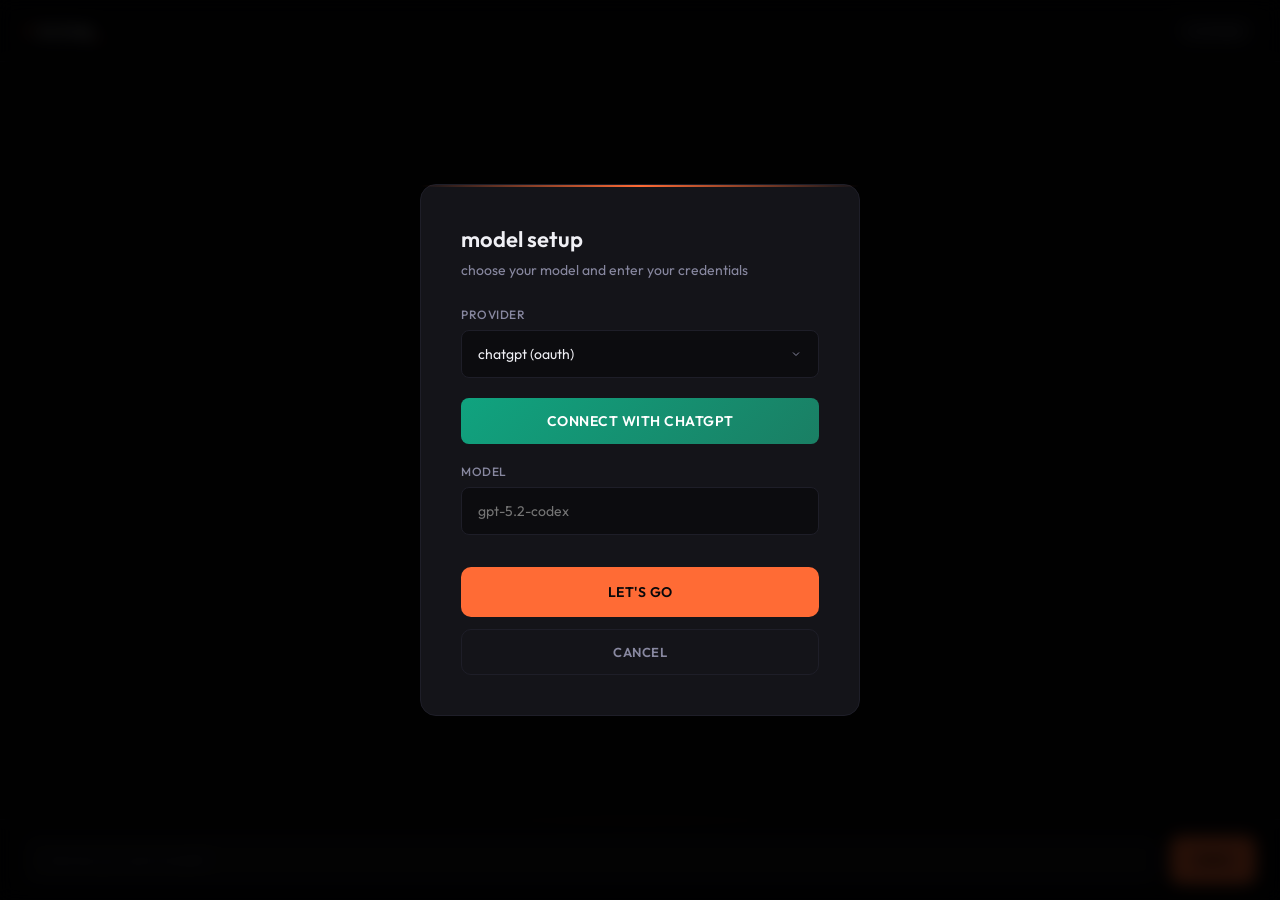
==== server/cmd/web/web/index.html @ 93791e53 "minimal working ui, supports codex oauth now. chat is fully functional with models and api keys." ====
<!DOCTYPE html>
<html lang="en">
<head>
  <meta charset="UTF-8">
  <meta name="viewport" content="width=device-width, initial-scale=1.0">
  <title>ricing</title>
  <link rel="preconnect" href="https://fonts.googleapis.com">
  <link rel="preconnect" href="https://fonts.gstatic.com" crossorigin>
  <link href="https://fonts.googleapis.com/css2?family=JetBrains+Mono:wght@400;500;600&family=Outfit:wght@300;400;500;600;700&display=swap" rel="stylesheet">
  <style>
    :root {
      --bg-deep: #08080a;
      --bg-base: #0c0c0f;
      --bg-elevated: #141419;
      --bg-hover: #1a1a22;
      --border-subtle: #1e1e28;
      --border-active: #2a2a3a;
      --text-primary: #f0f0f5;
      --text-secondary: #8888a0;
      --text-dim: #4a4a5a;
      --accent-primary: #ff6b35;
      --accent-secondary: #ff8c5a;
      --accent-glow: rgba(255, 107, 53, 0.3);
      --success: #35ff6b;
      --error: #ff355a;
    }

    * { box-sizing: border-box; margin: 0; padding: 0; }

    body {
      font-family: 'Outfit', -apple-system, BlinkMacSystemFont, sans-serif;
      background: var(--bg-deep);
      color: var(--text-primary);
      height: 100vh;
      display: flex;
      flex-direction: column;
      overflow: hidden;
    }

    header {
      padding: 16px 24px;
      border-bottom: 1px solid var(--border-subtle);
      display: flex;
      justify-content: space-between;
      align-items: center;
      background: rgba(8, 8, 10, 0.8);
      backdrop-filter: blur(12px);
    }

    header h1 {
      font-family: 'JetBrains Mono', monospace;
      font-size: 18px;
      font-weight: 600;
      display: flex;
      align-items: center;
      gap: 2px;
    }

    header h1 span { color: var(--accent-primary); }
    header h1 .cursor {
      color: var(--accent-primary);
      animation: blink 1s step-end infinite;
    }

    @keyframes blink {
      0%, 50% { opacity: 1; }
      51%, 100% { opacity: 0; }
    }

    .status-badge {
      display: flex;
      align-items: center;
      padding: 6px 14px;
      background: var(--bg-elevated);
      border: 1px solid var(--border-subtle);
      border-radius: 20px;
      font-size: 12px;
      font-weight: 500;
      color: var(--text-secondary);
      cursor: pointer;
      transition: all 0.2s;
    }

    .status-badge:hover {
      border-color: var(--accent-primary);
      color: var(--text-primary);
    }

    .status-badge.connected {
      border-color: var(--border-subtle);
      color: var(--text-primary);
    }

    #chat {
      flex: 1;
      overflow-y: auto;
      padding: 24px;
      display: flex;
      flex-direction: column;
      gap: 12px;
    }

    #chat::-webkit-scrollbar { width: 4px; }
    #chat::-webkit-scrollbar-track { background: transparent; }
    #chat::-webkit-scrollbar-thumb { background: var(--border-subtle); border-radius: 2px; }

    .message {
      max-width: 700px;
      padding: 14px 18px;
      border-radius: 10px;
      line-height: 1.5;
      animation: msgIn 0.2s ease;
      white-space: pre-wrap;
      word-break: break-word;
    }

    @keyframes msgIn {
      from { opacity: 0; transform: translateY(8px); }
      to { opacity: 1; transform: translateY(0); }
    }

    .message.user {
      align-self: flex-end;
      background: var(--bg-elevated);
      border: 1px solid var(--border-subtle);
    }

    .message.assistant {
      align-self: flex-start;
      background: transparent;
      border-left: 3px solid var(--accent-primary);
      padding-left: 15px;
    }

    .message.system {
      align-self: center;
      background: transparent;
      color: var(--text-dim);
      font-size: 13px;
      font-style: italic;
      text-align: center;
      padding: 8px;
    }

    .message.tool {
      align-self: flex-start;
      background: var(--bg-elevated);
      border: 1px solid var(--border-subtle);
      font-size: 13px;
      color: var(--text-dim);
      font-family: 'JetBrains Mono', monospace;
    }

    .message.error {
      border-left-color: var(--error);
      color: var(--error);
    }

    #input-area {
      padding: 16px 24px;
      border-top: 1px solid var(--border-subtle);
      display: flex;
      gap: 12px;
      background: rgba(8, 8, 10, 0.8);
      backdrop-filter: blur(12px);
      position: relative;
    }

    #input-area::before {
      content: '';
      position: absolute;
      top: -1px;
      left: 0;
      right: 0;
      height: 1px;
      background: linear-gradient(90deg, transparent, var(--accent-primary), transparent);
      opacity: 0.5;
    }

    #prompt {
      flex: 1;
      padding: 14px 18px;
      border: 1px solid var(--border-subtle);
      border-radius: 10px;
      background: var(--bg-elevated);
      color: var(--text-primary);
      font-size: 14px;
      font-family: inherit;
      outline: none;
      transition: all 0.2s;
    }

    #prompt:focus {
      border-color: var(--accent-primary);
      background: var(--bg-hover);
    }

    #prompt::placeholder { color: var(--text-dim); }

    button {
      padding: 14px 24px;
      background: var(--accent-primary);
      color: var(--bg-deep);
      border: none;
      border-radius: 10px;
      font-size: 14px;
      font-weight: 600;
      font-family: inherit;
      cursor: pointer;
      transition: all 0.2s;
      text-transform: uppercase;
      letter-spacing: 0.5px;
    }

    button:hover {
      background: var(--accent-secondary);
      transform: translateY(-2px);
      box-shadow: 0 8px 24px var(--accent-glow);
    }

    button:disabled {
      opacity: 0.5;
      cursor: not-allowed;
      transform: none;
      box-shadow: none;
    }

    #setup {
      position: fixed;
      inset: 0;
      background: rgba(0, 0, 0, 0.85);
      display: flex;
      align-items: center;
      justify-content: center;
      z-index: 100;
      backdrop-filter: blur(8px);
      animation: fadeIn 0.2s ease;
    }

    @keyframes fadeIn {
      from { opacity: 0; }
      to { opacity: 1; }
    }

    .setup-box {
      background: var(--bg-elevated);
      padding: 40px;
      border-radius: 16px;
      width: 440px;
      border: 1px solid var(--border-subtle);
      position: relative;
      animation: slideUp 0.3s ease;
    }

    @keyframes slideUp {
      from { opacity: 0; transform: translateY(20px); }
      to { opacity: 1; transform: translateY(0); }
    }

    .setup-box::before {
      content: '';
      position: absolute;
      top: 0;
      left: 0;
      right: 0;
      height: 2px;
      background: linear-gradient(90deg, transparent, var(--accent-primary), transparent);
    }

    .setup-box h2 {
      font-size: 22px;
      font-weight: 600;
      margin-bottom: 8px;
    }

    .setup-box > p {
      color: var(--text-secondary);
      font-size: 14px;
      margin-bottom: 28px;
    }

    .field { margin-bottom: 20px; }

    .field label {
      display: block;
      font-size: 12px;
      color: var(--text-secondary);
      margin-bottom: 8px;
      text-transform: uppercase;
      letter-spacing: 0.5px;
      font-weight: 500;
    }

    .field select, .field input {
      width: 100%;
      padding: 14px 16px;
      border: 1px solid var(--border-subtle);
      border-radius: 8px;
      background: var(--bg-base);
      color: var(--text-primary);
      font-size: 14px;
      font-family: inherit;
      outline: none;
      transition: all 0.2s;
    }

    .field select:focus, .field input:focus {
      border-color: var(--accent-primary);
      background: var(--bg-hover);
    }

    .field select {
      cursor: pointer;
      appearance: none;
      background-image: url("data:image/svg+xml,%3Csvg xmlns='http://www.w3.org/2000/svg' width='12' height='12' viewBox='0 0 24 24' fill='none' stroke='%238888a0' stroke-width='2'%3E%3Cpath d='M6 9l6 6 6-6'/%3E%3C/svg%3E");
      background-repeat: no-repeat;
      background-position: right 16px center;
    }

    .oauth-btn {
      width: 100%;
      padding: 14px 16px;
      background: linear-gradient(135deg, #10a37f 0%, #1a7f64 100%);
      color: white;
      border: none;
      border-radius: 8px;
      font-size: 14px;
      font-weight: 600;
      font-family: inherit;
      cursor: pointer;
      transition: all 0.2s;
    }

    .oauth-btn:hover {
      transform: translateY(-2px);
      box-shadow: 0 8px 24px rgba(16, 163, 127, 0.3);
    }

    .field-group {
      display: none;
      animation: fadeIn 0.2s ease;
    }

    .field-group.show { display: block; }

    .setup-box button.primary {
      width: 100%;
      margin-top: 12px;
      padding: 16px;
      font-size: 14px;
    }

    .setup-box button.secondary {
      width: 100%;
      margin-top: 12px;
      padding: 14px;
      background: transparent;
      border: 1px solid var(--border-subtle);
      color: var(--text-secondary);
      font-size: 13px;
    }

    .setup-box button.secondary:hover {
      border-color: var(--text-secondary);
      color: var(--text-primary);
      background: transparent;
      box-shadow: none;
      transform: none;
    }
  </style>
</head>
<body>
  <header>
    <h1><span>r</span>icing<span class="cursor">_</span></h1>
    <div class="status-badge" id="statusBadge" onclick="showSetup()">
      <span id="statusText">not linked</span>
    </div>
  </header>

  <div id="chat"></div>

  <div id="input-area">
    <input id="prompt" placeholder="what do you want to build?" />
    <button id="send">send</button>
  </div>

  <div id="setup">
    <div class="setup-box">
      <h2>model setup</h2>
      <p>choose your model and enter your credentials</p>

      <div class="field">
        <label>provider</label>
        <select id="provider" onchange="updateFields()">
          <option value="chatgpt">chatgpt (oauth)</option>
          <option value="openai">openai api</option>
          <option value="anthropic">anthropic api</option>
          <option value="gemini">google gemini</option>
          <option value="openrouter">openrouter</option>
          <option value="ollama">ollama (local)</option>
          <option value="lmstudio">lm studio (local)</option>
        </select>
      </div>

      <div class="field" id="api-key-field">
        <label>api key</label>
        <input type="password" id="apiKey" placeholder="sk-..." />
      </div>

      <div class="field" id="oauth-field" style="display: none;">
        <button type="button" class="oauth-btn" onclick="startOAuth()">connect with chatgpt</button>
      </div>

      <div class="field" id="model-field">
        <label>model</label>
        <input type="text" id="model" placeholder="model name" />
      </div>

      <div class="field field-group" id="url-field">
        <label>server url</label>
        <input type="text" id="url" placeholder="http://localhost:11434/v1" />
      </div>

      <button class="primary" onclick="saveConfig()">let's go</button>
      <button class="secondary" onclick="closeSetup()">cancel</button>
    </div>
  </div>

  <script>
    const chat = document.getElementById('chat');
    const prompt = document.getElementById('prompt');
    const sendBtn = document.getElementById('send');
    const setup = document.getElementById('setup');
    const statusBadge = document.getElementById('statusBadge');
    const statusText = document.getElementById('statusText');

    let config = null;

    const defaults = {
      chatgpt:    { model: 'gpt-5.2-codex' },
      openai:     { model: 'gpt-4o' },
      anthropic:  { model: 'claude-sonnet-4-20250514' },
      gemini:     { model: 'gemini-2.0-flash' },
      openrouter: { model: 'openai/gpt-4o' },
      ollama:     { url: 'http://localhost:11434/v1', model: '' },
      lmstudio:   { url: 'http://localhost:1234/v1',  model: '' }
    };

    function updateFields(clear = true) {
      const provider = document.getElementById('provider').value;
      const isLocal = provider === 'ollama' || provider === 'lmstudio';
      const isOAuth = provider === 'chatgpt';

      if (clear) {
        document.getElementById('apiKey').value = '';
        document.getElementById('model').value = '';
        document.getElementById('url').value = '';
      }

      document.getElementById('api-key-field').style.display = (isLocal || isOAuth) ? 'none' : 'block';
      document.getElementById('oauth-field').style.display = isOAuth ? 'block' : 'none';
      document.getElementById('url-field').classList.toggle('show', isLocal);

      const def = defaults[provider] || {};
      document.getElementById('model').placeholder = def.model || 'model name';
      document.getElementById('url').placeholder = def.url || 'http://localhost:11434/v1';
    }

    async function startOAuth() {
      try {
        const res = await fetch('http://127.0.0.1:1777/api/v1/providers');
        const data = await res.json();
        const provider = data.default_provider_id;

        const connectRes = await fetch('http://127.0.0.1:1777/api/v1/providers/' + provider + '/connect', {
          method: 'POST',
          headers: { 'Content-Type': 'application/json' },
          body: JSON.stringify({ open_browser: false })
        });
        const connectData = await connectRes.json();
        if (connectData.auth_url) {
          window.open(connectData.auth_url, '_blank', 'width=600,height=700');
          addMessage('system', 'OAuth window opened. Complete the login, then come back here.');
          pollForConnection(provider);
        } else {
          addMessage('system', connectData.error?.message || 'failed to start OAuth');
        }
      } catch (e) {
        addMessage('system', 'OAuth error: ' + e.message);
      }
    }

    async function pollForConnection(provider) {
      addMessage('system', 'waiting for OAuth completion...');
      for (let i = 0; i < 30; i++) {
        await new Promise(r => setTimeout(r, 2000));
        try {
          const res = await fetch('http://127.0.0.1:1777/api/v1/providers');
          const data = await res.json();
          const prov = data.providers?.find(p => p.id === provider);
          if (prov?.state === 'connected') {
            config = { backend: 'chatgpt', apiKey: '', model: 'gpt-5.2-codex', url: '', isOAuth: true };
            localStorage.setItem('ricing-config', JSON.stringify(config));
            updateStatus(true);
            closeSetup();
            addMessage('system', 'OAuth connected. You can now chat.');
            return;
          }
        } catch (e) {

        }
      }
      addMessage('system', 'OAuth timed out. Try again.');
    }

    function closeSetup() {
      setup.style.display = 'none';
    }

    function showSetup() {
      setup.style.display = 'flex';
      if (config) {
        document.getElementById('provider').value = config.backend;
      } else {
        document.getElementById('provider').value = 'chatgpt';
        document.getElementById('apiKey').value = '';
        document.getElementById('model').value = '';
        document.getElementById('url').value = '';
      }
      updateFields(false);
    }

    async function saveConfig() {
      const provider = document.getElementById('provider').value;
      const isOAuth = provider === 'chatgpt';
      const apiKey = isOAuth ? '' : document.getElementById('apiKey').value;
      const model = document.getElementById('model').value || defaults[provider]?.model || '';
      const url = document.getElementById('url').value || defaults[provider]?.url || '';

      config = { backend: provider, apiKey, model, url, isOAuth };
      localStorage.setItem('ricing-config', JSON.stringify(config));
      setup.style.display = 'none';
      updateStatus(!isOAuth);
      addMessage('system', `linked to ${provider}${model ? ' (' + model + ')' : ''}`);

      if (isOAuth) {
        addMessage('system', 'OAuth connected. You can now chat.');
        return;
      }

      try {
        const res = await fetch('http://127.0.0.1:1777/api/v1/providers/' + provider + '/ping', {
          method: 'POST',
          headers: { 'Content-Type': 'application/json' },
          body: JSON.stringify({ model, api_key: apiKey, url })
        });
        const data = await res.json();
        if (res.ok && data.reply) {
          addMessage('assistant', data.reply);
        } else {
          addMessage('system', data.error?.message || 'ping failed');
        }
      } catch (e) {
        addMessage('system', 'could not ping: ' + e.message);
      }
    }

    function updateStatus(isConnected) {
      statusBadge.classList.toggle('connected', isConnected);
      statusText.textContent = isConnected ? (config?.model || 'linked') : 'not linked';
    }

    function addMessage(role, content) {
      const div = document.createElement('div');
      div.className = `message ${role}`;
      div.textContent = content;
      chat.appendChild(div);
      chat.scrollTop = chat.scrollHeight;
      return div;
    }

    function enableInput() {
      sendBtn.disabled = false;
      prompt.disabled = false;
      prompt.focus();
    }

    async function send() {
      const text = prompt.value.trim();
      if (!text || !config) return;

      prompt.value = '';
      addMessage('user', text);
      sendBtn.disabled = true;
      prompt.disabled = true;

      let thinkingEl = addMessage('assistant', '...');

      try {
        const res = await fetch('http://127.0.0.1:1777/api/v1/runs', {
          method: 'POST',
          headers: { 'Content-Type': 'application/json' },
          body: JSON.stringify({
            prompt: text,
            mode: 'auto',
            llm: {
              provider_id: '',
              model: config.model,
              api_key: config.apiKey,
              url: config.url
            }
          })
        });

        const data = await res.json();

        if (res.status === 409 || data.error?.code === 'provider_not_connected') {
          thinkingEl.remove();
          addMessage('system', 'not linked. click the badge at the top to configure.');
          showSetup();
          enableInput();
          return;
        }

        if (!res.ok) {
          thinkingEl.remove();
          const errEl = addMessage('assistant', data.error?.message || JSON.stringify(data));
          errEl.classList.add('error');
          enableInput();
          return;
        }

        const runID = data.run.id;
        const wsUrl = 'ws://127.0.0.1:1777' + data.ws_url;
        const ws = new WebSocket(wsUrl);
        let responseText = '';
        let streaming = false;

        ws.onopen = () => {

          ws.send(JSON.stringify({
            type: 'subscribe',
            data: { run_id: runID, after_seq: 0 }
          }));
        };

        ws.onmessage = (event) => {
          const msg = JSON.parse(event.data);

          if (msg.type === 'assistant.delta') {
            const delta = msg.data?.text ?? '';
            if (!streaming) {

              thinkingEl.textContent = '';
              streaming = true;
            }
            responseText += delta;
            thinkingEl.textContent = responseText;
            chat.scrollTop = chat.scrollHeight;
          }

          if (msg.type === 'tool.call') {
            addMessage('tool', `tool: ${msg.data?.name}(${JSON.stringify(msg.data?.arguments ?? {})})`);
          }

          if (msg.type === 'error') {
            thinkingEl.remove();
            const errEl = addMessage('assistant', msg.data?.message || 'error');
            errEl.classList.add('error');
            ws.close();
          }

          if (msg.type === 'run.completed') {
            if (!streaming) {

              const finalText = msg.data?.result?.output_text || '';
              if (finalText) {
                thinkingEl.textContent = finalText;
              } else {
                thinkingEl.remove();
              }
            }
            ws.close();
          }
        };

        ws.onclose = () => {
          enableInput();
        };

        ws.onerror = () => {
          thinkingEl.remove();
          const errEl = addMessage('assistant', 'connection error');
          errEl.classList.add('error');
          enableInput();
        };

      } catch (e) {
        thinkingEl.remove();
        const errEl = addMessage('assistant', 'error: ' + e.message);
        errEl.classList.add('error');
        enableInput();
      }
    }

    sendBtn.onclick = send;
    prompt.onkeydown = (e) => {
      if (e.key === 'Enter' && !e.shiftKey) {
        e.preventDefault();
        send();
      }
    };

    async function init() {
      const saved = localStorage.getItem('ricing-config');
      if (saved) {
        try { config = JSON.parse(saved); } catch (_) {}
      }

      try {
        const res = await fetch('http://127.0.0.1:1777/api/v1/providers');
        const data = await res.json();
        const connectedProvider = data.providers?.find(p => p.state === 'connected');
        if (connectedProvider) {
          if (!config) {
            config = { backend: 'chatgpt', apiKey: '', model: 'gpt-5.2-codex', url: '', isOAuth: true };
            localStorage.setItem('ricing-config', JSON.stringify(config));
          }
          updateStatus(true);
          setup.style.display = 'none';
          addMessage('system', 'connected via OAuth');
          return;
        }
      } catch (_) {}

      if (config) {
        setup.style.display = 'none';
        updateStatus(true);
        addMessage('system', `using ${config.backend}${config.model ? ' (' + config.model + ')' : ''}`);
      }

      updateFields(false);
    }

    init();
  </script>
</body>
</html>
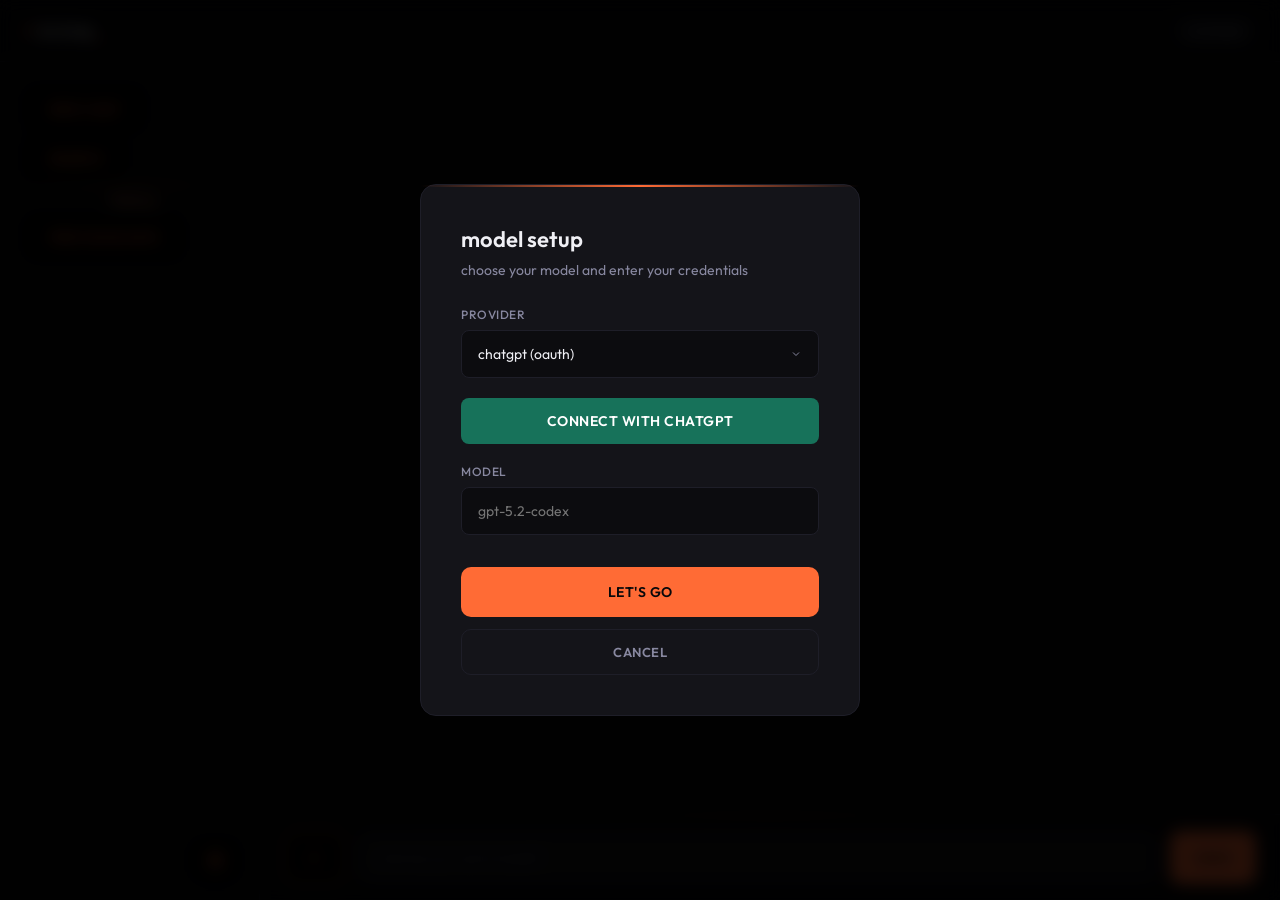
==== commit e70a13f2: "added sidebar and other ui elements" ====
--- a/server/cmd/web/web/index.html
+++ b/server/cmd/web/web/index.html
@@ -46,7 +46,10 @@
       background: rgba(8, 8, 10, 0.8);
       backdrop-filter: blur(12px);
     }
-
+    .header-left{
+      display: flex;
+      gap: 20px;
+    }
     header h1 {
       font-family: 'JetBrains Mono', monospace;
       font-size: 18px;
@@ -320,7 +323,7 @@
     .oauth-btn {
       width: 100%;
       padding: 14px 16px;
-      background: linear-gradient(135deg, #10a37f 0%, #1a7f64 100%);
+      background: linear-gradient(135deg, #17725a 0%, #17725a 100%);
       color: white;
       border: none;
       border-radius: 8px;
@@ -333,6 +336,8 @@
 
     .oauth-btn:hover {
       transform: translateY(-2px);
+     
+      background: linear-gradient(135deg, #10a37f 0%, #1a7f64 100%);
       box-shadow: 0 8px 24px rgba(16, 163, 127, 0.3);
     }
 
@@ -349,7 +354,7 @@
       padding: 16px;
       font-size: 14px;
     }
-
+    
     .setup-box button.secondary {
       width: 100%;
       margin-top: 12px;
@@ -367,23 +372,176 @@
       box-shadow: none;
       transform: none;
     }
+    .sidebar{
+    position: relative;
+    width:260px;
+    background:#08080a;
+    color:white;
+    padding:20px;
+    border-right:1px solid var(--border-subtle);
+}
+.gradient-line{
+    height:1px;
+    background: linear-gradient(90deg, transparent, var(--accent-primary), transparent)
+}
+.sideButts{
+  background-color: black;
+  height: auto;
+  width:auto;
+  display:flex;
+    align-items:center;
+    justify-content:center;
+    font-size:15px;
+  color: var(--accent-primary);
+  margin: 5px;
+  font-size: small;
+}
+.sideButts:hover{
+  border: 0.75px solid var(--accent-primary);
+  background-color: #08080a;
+    transform: translateY(-2px);
+}
+#pc{
+  padding-left: 85px;
+  font-size: 15px;
+  color: var(--accent-secondary);
+  margin: 5px;
+}
+.previousChats{
+  background-color: black;
+  height: auto;
+  width:auto;
+  display:flex;
+    align-items:center;
+    justify-content:center;
+    font-size:15px;
+  color: var(--accent-primary);
+  margin: 5px;
+  font-size: small;
+}
+.previousChats:hover{
+  transform: translateY(0px);
+  box-shadow: none;
+  background-color: #08080a;
+}
+.settings-btn{
+    position:absolute;
+    bottom:20px;
+    right:20px;
+
+    width:40px;
+    height:40px;
+
+    display:flex;
+    align-items:center;
+    justify-content:center;
+
+    border:none;
+    border-radius:10px;
+    background-color: black;
+    color: var(--accent-primary);
+    font-size:18px;
+    cursor:pointer;
+}
+.settings-btn:hover{
+  transform: translateY(0px);
+  box-shadow: none;
+  background-color: #08080a;
+}
+.attch-btn{
+  display:flex;
+    align-items:center;
+    justify-content:center;
+
+    border:none;
+    border-radius:10px;
+    background-color: black;
+    color: var(--accent-primary);
+    font-size:18px;
+  border:0.25px solid var(--accent-primary);
+    cursor:pointer;}
+    .attch-btn:hover{
+      transform: translateY(0px);
+      margin: 0;
+  box-shadow: none;
+  background-color: #08080a;
+    }
+.attach-menu{
+  position:absolute;
+  bottom:70px;
+  left:10px;
+  background:black;
+  color:var(--accent-primary);
+  border-radius:8px;
+  padding:10px;
+  display:none;
+  z-index:1000;
+}
+.attch-M-btn{
+  display: flex;
+align-items:center;
+    justify-content:center;
+    font-size: 12px;
+    border:none;
+    border-radius:10px;
+    background-color: black;
+    color: var(--accent-primary);
+    cursor:pointer;}
+    .attch-M-btn:hover{
+      transform: translateY(0px);
+  box-shadow: none;
+  background-color: #08080a;
+}
+
+.layout{
+  flex:1;
+  display:flex;
+}
+
+.main{
+  flex:1;
+  display:flex;
+  flex-direction:column;
+}
+
+
   </style>
 </head>
 <body>
   <header>
     <h1><span>r</span>icing<span class="cursor">_</span></h1>
+
     <div class="status-badge" id="statusBadge" onclick="showSetup()">
       <span id="statusText">not linked</span>
+
     </div>
   </header>
-
-  <div id="chat"></div>
-
-  <div id="input-area">
-    <input id="prompt" placeholder="what do you want to build?" />
-    <button id="send">send</button>
+  <div class="layout">
+
+  <div class="sidebar" id="sidebar">
+    <button class="sideButts">New chat</button>
+    <button class="sideButts">Search</button>
+    <div class="gradient-line"></div>
+    <p id="pc">History</p>
+    <button class="previousChats">previousChats</button>
+    
+    <button class="settings-btn">⚙</button>
   </div>
 
+  <div class="main">
+      <div id="chat"></div>
+      <div id="input-area">
+        <button class="attch-btn" onclick="toggleAttachMenu()">+</button>
+        <div class="attach-menu" id="attachMenu">
+      <button class="attch-M-btn">Image</button>
+      <button class="attch-M-btn">File</button>
+  </div>
+        <input id="prompt" placeholder="what do you want to build?" />
+        <button id="send">send</button>
+      </div>
+  </div>
+
+</div>
   <div id="setup">
     <div class="setup-box">
       <h2>model setup</h2>
@@ -425,7 +583,7 @@
       <button class="secondary" onclick="closeSetup()">cancel</button>
     </div>
   </div>
-
+  
   <script>
     const chat = document.getElementById('chat');
     const prompt = document.getElementById('prompt');
@@ -445,6 +603,10 @@
       ollama:     { url: 'http://localhost:11434/v1', model: '' },
       lmstudio:   { url: 'http://localhost:1234/v1',  model: '' }
     };
+function toggleAttachMenu(){
+    const menu = document.getElementById("attachMenu");
+    menu.style.display = menu.style.display === "block" ? "none" : "block";
+}
 
     function updateFields(clear = true) {
       const provider = document.getElementById('provider').value;
